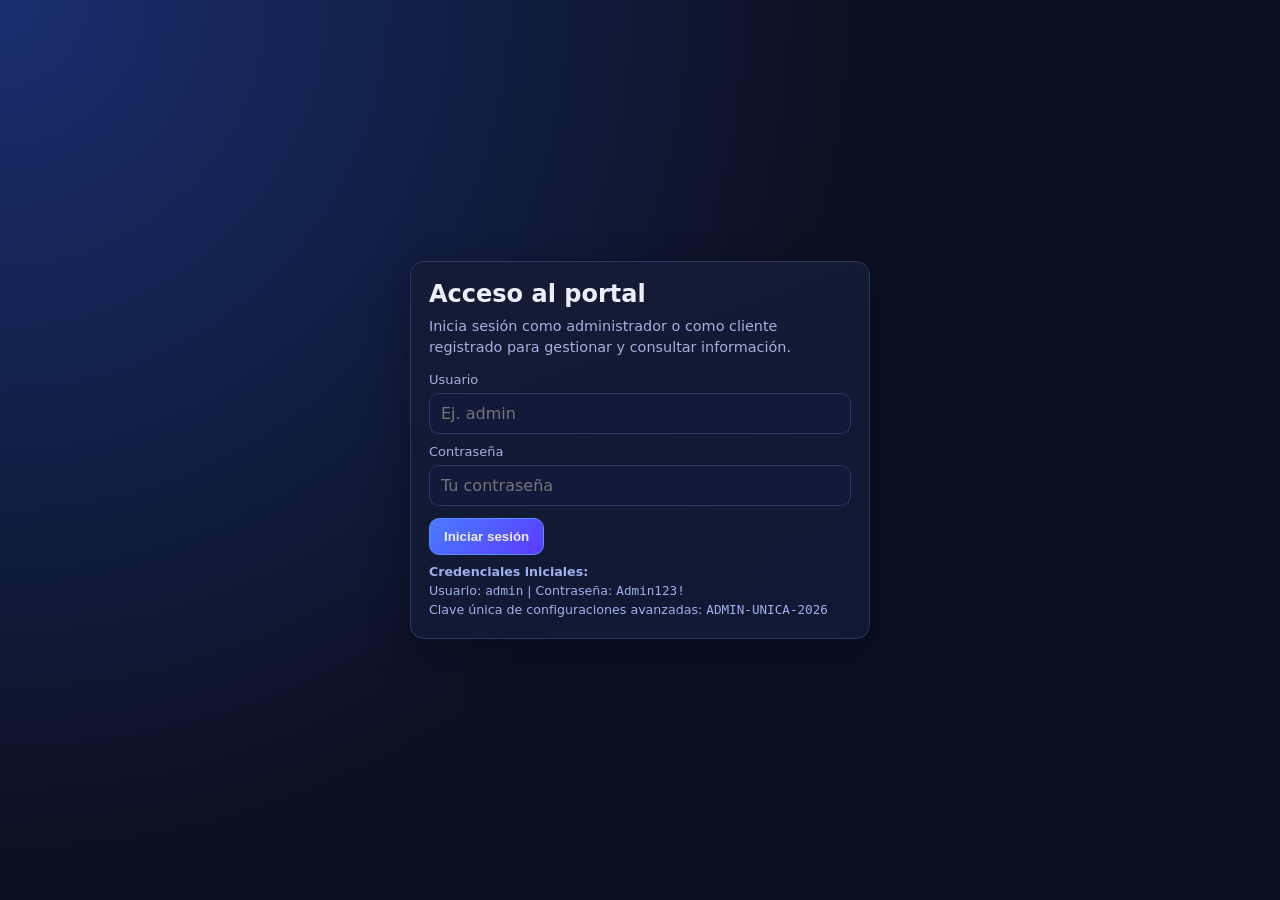
==== index.html @ 4fc8357e "feat: portal de clientes con roles y pagos Co-Authored-By: Oz <oz-agent@warp.dev>" ====
<!doctype html>
<html lang="es">
<head>
  <meta charset="utf-8">
  <meta name="viewport" content="width=device-width, initial-scale=1">
  <title>Portal de Clientes | GitHub Pages</title>
  <style>
    :root {
      --bg: #0b1020;
      --panel: #141b34;
      --panel-soft: #1b2448;
      --line: #2b3664;
      --text: #ebefff;
      --muted: #a3b1e0;
      --accent: #5a8bff;
      --ok: #16a34a;
      --warn: #f59e0b;
      --danger: #ef4444;
      --shadow: 0 16px 40px rgba(4, 8, 20, 0.45);
      --radius: 14px;
    }
    * {
      box-sizing: border-box;
    }
    body {
      margin: 0;
      min-height: 100vh;
      font-family: "Segoe UI", system-ui, -apple-system, sans-serif;
      background: radial-gradient(circle at 0% 0%, #1a2e6f 0%, var(--bg) 55%);
      color: var(--text);
    }
    .container {
      width: min(1120px, 96vw);
      margin: 0 auto;
      padding: 20px 0 36px;
    }
    .card {
      background: linear-gradient(160deg, var(--panel), #111833);
      border: 1px solid var(--line);
      border-radius: var(--radius);
      box-shadow: var(--shadow);
    }
    .hidden {
      display: none !important;
    }
    .header {
      display: flex;
      align-items: center;
      justify-content: space-between;
      gap: 14px;
      padding: 14px 16px;
      margin-bottom: 16px;
      position: sticky;
      top: 10px;
      z-index: 20;
      backdrop-filter: blur(5px);
    }
    .brand h1 {
      margin: 0;
      font-size: 1.1rem;
      letter-spacing: 0.2px;
    }
    .brand small {
      color: var(--muted);
      font-size: 0.8rem;
    }
    .header-actions {
      display: flex;
      align-items: center;
      gap: 10px;
    }
    .badge {
      border: 1px solid var(--line);
      border-radius: 999px;
      padding: 6px 11px;
      color: var(--muted);
      font-size: 0.8rem;
      background: rgba(255, 255, 255, 0.03);
    }
    .menu {
      position: relative;
    }
    .menu-list {
      position: absolute;
      top: calc(100% + 8px);
      right: 0;
      min-width: 220px;
      padding: 8px;
      border-radius: 12px;
      border: 1px solid var(--line);
      background: #0f1734;
      box-shadow: var(--shadow);
    }
    .menu-list button {
      width: 100%;
      text-align: left;
      margin: 4px 0;
    }
    .button {
      border: 1px solid var(--line);
      background: #1b2550;
      color: var(--text);
      border-radius: 10px;
      padding: 10px 14px;
      cursor: pointer;
      font-weight: 600;
      transition: 0.2s ease;
    }
    .button:hover {
      border-color: #4d6cca;
      transform: translateY(-1px);
    }
    .button.primary {
      background: linear-gradient(135deg, #4a7bff, #5b3bff);
      border-color: #5a8bff;
    }
    .button.danger {
      background: #4d1f26;
      border-color: #79323d;
      color: #ffdbe0;
    }
    .button:disabled {
      opacity: 0.6;
      cursor: not-allowed;
    }
    .section {
      margin-bottom: 16px;
      padding: 16px;
    }
    .section h2 {
      margin: 0 0 8px;
      font-size: 1rem;
    }
    .section p {
      margin: 0;
      color: var(--muted);
      font-size: 0.86rem;
    }
    .grid {
      display: grid;
      gap: 12px;
    }
    .grid.metrics {
      grid-template-columns: repeat(auto-fit, minmax(185px, 1fr));
      margin-bottom: 16px;
    }
    .metric {
      padding: 16px;
    }
    .metric h3 {
      margin: 0;
      font-size: 0.88rem;
      color: var(--muted);
      font-weight: 500;
    }
    .metric strong {
      display: block;
      margin-top: 6px;
      font-size: 1.55rem;
    }
    .layout {
      display: grid;
      grid-template-columns: 1.2fr 1fr;
      gap: 14px;
      align-items: start;
    }
    @media (max-width: 940px) {
      .layout {
        grid-template-columns: 1fr;
      }
    }
    .fields {
      display: grid;
      grid-template-columns: repeat(2, minmax(0, 1fr));
      gap: 10px;
      margin-top: 12px;
    }
    .field {
      display: flex;
      flex-direction: column;
      gap: 6px;
    }
    .field.full {
      grid-column: 1 / -1;
    }
    label {
      font-size: 0.81rem;
      color: var(--muted);
    }
    input,
    select,
    textarea {
      border: 1px solid var(--line);
      border-radius: 10px;
      background: #111a3a;
      color: var(--text);
      padding: 10px 11px;
      font: inherit;
      resize: vertical;
    }
    textarea {
      min-height: 84px;
    }
    .form-actions {
      margin-top: 12px;
      display: flex;
      gap: 8px;
      flex-wrap: wrap;
    }
    .message {
      margin-top: 10px;
      padding: 10px 12px;
      border-radius: 10px;
      border: 1px solid var(--line);
      font-size: 0.86rem;
    }
    .message.ok {
      border-color: #1c6939;
      background: #103622;
      color: #bbf7d0;
    }
    .message.error {
      border-color: #70313a;
      background: #3b141b;
      color: #fecdd3;
    }
    .table-wrap {
      overflow: auto;
      margin-top: 10px;
      border: 1px solid var(--line);
      border-radius: 12px;
    }
    table {
      width: 100%;
      border-collapse: collapse;
      min-width: 720px;
      font-size: 0.9rem;
    }
    th,
    td {
      border-bottom: 1px solid #2a345f;
      padding: 10px 11px;
      text-align: left;
      vertical-align: top;
    }
    th {
      color: #c7d4ff;
      background: #10183a;
      font-size: 0.81rem;
      text-transform: uppercase;
      letter-spacing: 0.5px;
    }
    tr:hover td {
      background: rgba(255, 255, 255, 0.02);
    }
    .status {
      display: inline-flex;
      align-items: center;
      border-radius: 999px;
      padding: 4px 8px;
      font-size: 0.75rem;
      border: 1px solid;
    }
    .status.paid {
      border-color: #27653e;
      color: #bbf7d0;
      background: rgba(22, 163, 74, 0.18);
    }
    .status.pending {
      border-color: #89500b;
      color: #fde68a;
      background: rgba(245, 158, 11, 0.18);
    }
    .alerts {
      list-style: none;
      padding: 0;
      margin: 10px 0 0;
      display: grid;
      gap: 8px;
    }
    .alerts li {
      border: 1px solid var(--line);
      border-radius: 10px;
      padding: 10px 11px;
      background: #111a38;
      font-size: 0.88rem;
    }
    .alerts li.overdue {
      border-color: #8b2f3d;
      background: #351522;
    }
    .login-wrap {
      min-height: 100vh;
      display: grid;
      place-items: center;
      padding: 14px;
    }
    .login-card {
      width: min(460px, 100%);
      padding: 18px;
    }
    .login-card h2 {
      margin: 0;
    }
    .login-card p {
      margin: 8px 0 14px;
      color: var(--muted);
      font-size: 0.9rem;
      line-height: 1.45;
    }
    .hint {
      color: #9eb0ef;
      font-size: 0.79rem;
      margin-top: 8px;
      line-height: 1.5;
    }
    .role-pill {
      display: inline-flex;
      border-radius: 999px;
      border: 1px solid var(--line);
      padding: 4px 8px;
      font-size: 0.73rem;
      color: #d7e0ff;
      background: #171f45;
      margin-left: 6px;
    }
    .modal {
      position: fixed;
      inset: 0;
      background: rgba(5, 7, 18, 0.6);
      display: grid;
      place-items: center;
      z-index: 50;
      padding: 14px;
    }
    .modal-card {
      width: min(420px, 100%);
      padding: 16px;
    }
    .modal-card h3 {
      margin: 0 0 7px;
    }
    .muted {
      color: var(--muted);
      font-size: 0.84rem;
    }
    .empty {
      color: var(--muted);
      border: 1px dashed var(--line);
      border-radius: 10px;
      padding: 10px;
      margin-top: 10px;
      font-size: 0.88rem;
    }
  </style>
</head>
<body>
  <div id="loginView" class="login-wrap">
    <div class="login-card card">
      <h2>Acceso al portal</h2>
      <p>Inicia sesión como administrador o como cliente registrado para gestionar y consultar información.</p>
      <form id="loginForm">
        <div class="fields">
          <div class="field full">
            <label for="username">Usuario</label>
            <input id="username" name="username" required autocomplete="username" placeholder="Ej. admin">
          </div>
          <div class="field full">
            <label for="password">Contraseña</label>
            <input id="password" name="password" type="password" required autocomplete="current-password" placeholder="Tu contraseña">
          </div>
        </div>
        <div class="form-actions">
          <button class="button primary" type="submit">Iniciar sesión</button>
        </div>
      </form>
      <div id="loginMessage" class="message hidden"></div>
      <div class="hint">
        <strong>Credenciales iniciales:</strong><br>
        Usuario: <code>admin</code> | Contraseña: <code>Admin123!</code><br>
        Clave única de configuraciones avanzadas: <code>ADMIN-UNICA-2026</code>
      </div>
    </div>
  </div>

  <div id="appView" class="container hidden">
    <header class="header card">
      <div class="brand">
        <h1>Portal de Gestión de Clientes</h1>
        <small>Control de clientes, pagos, recordatorios y subusuarios</small>
      </div>
      <div class="header-actions">
        <span id="sessionInfo" class="badge"></span>
        <div class="menu">
          <button id="menuToggle" class="button" type="button">Menú ▾</button>
          <div id="menuList" class="menu-list hidden">
            <button id="advancedSettingsBtn" class="button" type="button">Configuraciones avanzadas</button>
            <button id="logoutBtn" class="button danger" type="button">Cerrar sesión</button>
          </div>
        </div>
      </div>
    </header>

    <section class="grid metrics" aria-label="Métricas generales">
      <article class="metric card">
        <h3>Total clientes pagados</h3>
        <strong id="metricPaid">0</strong>
      </article>
      <article class="metric card">
        <h3>Clientes pendientes</h3>
        <strong id="metricPending">0</strong>
      </article>
      <article class="metric card">
        <h3>Recaudado</h3>
        <strong id="metricCollected">$0</strong>
      </article>
      <article class="metric card">
        <h3>Gastos generados</h3>
        <strong id="metricExpenses">$0</strong>
      </article>
    </section>

    <div class="layout">
      <section class="section card">
        <h2>Recordatorios de pago por falta de pago</h2>
        <p>Alertas automáticas para cuentas pendientes o próximas a vencer.</p>
        <ul id="remindersList" class="alerts"></ul>
        <div id="noReminders" class="empty hidden">No hay recordatorios pendientes por ahora.</div>
      </section>

      <section class="section card">
        <h2>Resumen de sesión</h2>
        <p id="roleDescription"></p>
        <div id="clientSummary" class="empty hidden"></div>
      </section>
    </div>

    <section id="adminPanel" class="section card hidden">
      <h2>Registro de clientes virtual y creación de usuarios cliente</h2>
      <p>Solo administrador: crea clientes y su usuario propietario para acceso al portal.</p>
      <form id="registerClientForm">
        <div class="fields">
          <div class="field">
            <label for="clientName">Nombre del cliente</label>
            <input id="clientName" required>
          </div>
          <div class="field">
            <label for="clientEmail">Correo del cliente</label>
            <input id="clientEmail" type="email" required>
          </div>
          <div class="field">
            <label for="clientPhone">Teléfono</label>
            <input id="clientPhone" required>
          </div>
          <div class="field">
            <label for="clientAddress">Propiedad / dirección virtual</label>
            <input id="clientAddress" required>
          </div>
          <div class="field">
            <label for="clientFee">Cuota mensual</label>
            <input id="clientFee" type="number" min="0" step="0.01" required>
          </div>
          <div class="field">
            <label for="clientInitialBalance">Saldo inicial pendiente</label>
            <input id="clientInitialBalance" type="number" min="0" step="0.01" value="0">
          </div>
          <div class="field">
            <label for="clientDueDate">Próximo vencimiento</label>
            <input id="clientDueDate" type="date" required>
          </div>
          <div class="field">
            <label for="ownerName">Nombre propietario</label>
            <input id="ownerName" required>
          </div>
          <div class="field">
            <label for="ownerUser">Usuario propietario</label>
            <input id="ownerUser" required>
          </div>
          <div class="field">
            <label for="ownerPass">Contraseña propietario</label>
            <input id="ownerPass" type="password" required>
          </div>
          <div class="field full">
            <label for="clientNotes">Notas</label>
            <textarea id="clientNotes" placeholder="Detalles adicionales del cliente"></textarea>
          </div>
        </div>
        <div class="form-actions">
          <button class="button primary" type="submit">Registrar cliente y usuario</button>
        </div>
      </form>
      <div id="registerClientMessage" class="message hidden"></div>
    </section>

    <section id="paymentPanel" class="section card hidden">
      <h2>Registro de pagos y gastos</h2>
      <p>Permite registrar cobros y gastos para actualizar estado de cuenta.</p>
      <form id="paymentForm">
        <div class="fields">
          <div class="field">
            <label for="paymentClient">Cliente</label>
            <select id="paymentClient" required></select>
          </div>
          <div class="field">
            <label for="paymentAmount">Monto recaudado</label>
            <input id="paymentAmount" type="number" min="0" step="0.01" required>
          </div>
          <div class="field">
            <label for="paymentExpense">Gasto generado</label>
            <input id="paymentExpense" type="number" min="0" step="0.01" value="0">
          </div>
          <div class="field">
            <label for="paymentDate">Fecha</label>
            <input id="paymentDate" type="date" required>
          </div>
          <div class="field full">
            <label for="paymentNotes">Detalle del movimiento</label>
            <textarea id="paymentNotes"></textarea>
          </div>
        </div>
        <div class="form-actions">
          <button class="button primary" type="submit">Guardar movimiento</button>
        </div>
      </form>
      <div id="paymentMessage" class="message hidden"></div>
    </section>

    <section id="subUsersPanel" class="section card hidden">
      <h2>Subusuarios / copropietarios de solo visualización</h2>
      <p>Los clientes propietarios pueden crear subusuarios para consultar detalles, sin permisos de configuración.</p>
      <form id="subUserForm">
        <div class="fields">
          <div class="field">
            <label for="subName">Nombre del subusuario</label>
            <input id="subName" required>
          </div>
          <div class="field">
            <label for="subUser">Usuario</label>
            <input id="subUser" required>
          </div>
          <div class="field">
            <label for="subPass">Contraseña</label>
            <input id="subPass" type="password" required>
          </div>
        </div>
        <div class="form-actions">
          <button class="button primary" type="submit">Crear subusuario</button>
        </div>
      </form>
      <div id="subUserMessage" class="message hidden"></div>
      <div class="table-wrap">
        <table>
          <thead>
            <tr>
              <th>Nombre</th>
              <th>Usuario</th>
              <th>Rol</th>
              <th>Creado</th>
            </tr>
          </thead>
          <tbody id="subUsersTableBody"></tbody>
        </table>
      </div>
    </section>

    <section class="section card">
      <h2>Listado de clientes registrados</h2>
      <p>Vista principal de clientes, estado de pago, recaudado y vencimientos.</p>
      <div class="table-wrap">
        <table>
          <thead>
            <tr>
              <th>Cliente</th>
              <th>Contacto</th>
              <th>Cuota</th>
              <th>Saldo pendiente</th>
              <th>Estado</th>
              <th>Próximo pago</th>
              <th>Último pago</th>
            </tr>
          </thead>
          <tbody id="clientsTableBody"></tbody>
        </table>
      </div>
      <div id="emptyClients" class="empty hidden">No hay clientes registrados aún.</div>
    </section>
  </div>

  <div id="advancedKeyModal" class="modal hidden">
    <div class="modal-card card">
      <h3>Clave de acceso única de administrador</h3>
      <p class="muted">Ingresa la clave para abrir configuraciones avanzadas.</p>
      <form id="advancedKeyForm">
        <div class="field">
          <label for="advancedKeyInput">Clave de acceso</label>
          <input id="advancedKeyInput" type="password" required>
        </div>
        <div class="form-actions">
          <button class="button primary" type="submit">Validar clave</button>
          <button class="button" id="closeAdvancedKeyModal" type="button">Cancelar</button>
        </div>
      </form>
      <div id="advancedKeyMessage" class="message hidden"></div>
    </div>
  </div>

  <div id="advancedSettingsModal" class="modal hidden">
    <div class="modal-card card">
      <h3>Configuraciones avanzadas</h3>
      <p class="muted">Ajustes globales del portal disponibles solo para administrador.</p>
      <form id="advancedSettingsForm">
        <div class="fields">
          <div class="field">
            <label for="settingsCurrency">Moneda</label>
            <select id="settingsCurrency">
              <option value="USD">USD</option>
              <option value="EUR">EUR</option>
              <option value="MXN">MXN</option>
              <option value="COP">COP</option>
            </select>
          </div>
          <div class="field">
            <label for="settingsReminderDays">Días para alertar antes de vencimiento</label>
            <input id="settingsReminderDays" type="number" min="0" max="30">
          </div>
          <div class="field full">
            <label for="settingsAdvancedKey">Nueva clave única de administrador (opcional)</label>
            <input id="settingsAdvancedKey" type="password" placeholder="Si la dejas vacía se conserva la actual">
          </div>
        </div>
        <div class="form-actions">
          <button class="button primary" type="submit">Guardar configuración</button>
          <button class="button" id="closeAdvancedSettingsModal" type="button">Cerrar</button>
        </div>
      </form>
      <div id="advancedSettingsMessage" class="message hidden"></div>
    </div>
  </div>

  <script>
    (function () {
      const STORAGE_KEY = "portal_clientes_data_v1";
      const SESSION_KEY = "portal_clientes_session_v1";
      const DEFAULT_ADVANCED_KEY = "ADMIN-UNICA-2026";

      let state = loadState();

      const loginView = document.getElementById("loginView");
      const appView = document.getElementById("appView");
      const loginForm = document.getElementById("loginForm");
      const loginMessage = document.getElementById("loginMessage");
      const sessionInfo = document.getElementById("sessionInfo");
      const roleDescription = document.getElementById("roleDescription");
      const clientSummary = document.getElementById("clientSummary");
      const logoutBtn = document.getElementById("logoutBtn");
      const menuToggle = document.getElementById("menuToggle");
      const menuList = document.getElementById("menuList");
      const advancedSettingsBtn = document.getElementById("advancedSettingsBtn");

      const metricPaid = document.getElementById("metricPaid");
      const metricPending = document.getElementById("metricPending");
      const metricCollected = document.getElementById("metricCollected");
      const metricExpenses = document.getElementById("metricExpenses");

      const remindersList = document.getElementById("remindersList");
      const noReminders = document.getElementById("noReminders");

      const adminPanel = document.getElementById("adminPanel");
      const paymentPanel = document.getElementById("paymentPanel");
      const subUsersPanel = document.getElementById("subUsersPanel");

      const registerClientForm = document.getElementById("registerClientForm");
      const registerClientMessage = document.getElementById("registerClientMessage");

      const paymentForm = document.getElementById("paymentForm");
      const paymentMessage = document.getElementById("paymentMessage");
      const paymentClientSelect = document.getElementById("paymentClient");

      const subUserForm = document.getElementById("subUserForm");
      const subUserMessage = document.getElementById("subUserMessage");
      const subUsersTableBody = document.getElementById("subUsersTableBody");

      const clientsTableBody = document.getElementById("clientsTableBody");
      const emptyClients = document.getElementById("emptyClients");

      const advancedKeyModal = document.getElementById("advancedKeyModal");
      const advancedKeyForm = document.getElementById("advancedKeyForm");
      const closeAdvancedKeyModalBtn = document.getElementById("closeAdvancedKeyModal");
      const advancedKeyMessage = document.getElementById("advancedKeyMessage");

      const advancedSettingsModal = document.getElementById("advancedSettingsModal");
      const advancedSettingsForm = document.getElementById("advancedSettingsForm");
      const closeAdvancedSettingsModalBtn = document.getElementById("closeAdvancedSettingsModal");
      const advancedSettingsMessage = document.getElementById("advancedSettingsMessage");
      const settingsCurrency = document.getElementById("settingsCurrency");
      const settingsReminderDays = document.getElementById("settingsReminderDays");
      const settingsAdvancedKey = document.getElementById("settingsAdvancedKey");

      loginForm.addEventListener("submit", onLogin);
      logoutBtn.addEventListener("click", logout);
      menuToggle.addEventListener("click", toggleMenu);
      document.addEventListener("click", closeMenuOnOutsideClick);

      registerClientForm.addEventListener("submit", onRegisterClient);
      paymentForm.addEventListener("submit", onRegisterPayment);
      subUserForm.addEventListener("submit", onCreateSubUser);

      advancedSettingsBtn.addEventListener("click", requestAdvancedAccess);
      advancedKeyForm.addEventListener("submit", validateAdvancedKey);
      closeAdvancedKeyModalBtn.addEventListener("click", closeAdvancedKeyModal);
      closeAdvancedSettingsModalBtn.addEventListener("click", closeAdvancedSettingsModal);
      advancedSettingsForm.addEventListener("submit", onSaveAdvancedSettings);

      document.getElementById("paymentDate").value = todayISO();
      document.getElementById("clientDueDate").value = addDays(todayISO(), 30);

      restoreSession();
      render();

      function loadState() {
        try {
          const raw = localStorage.getItem(STORAGE_KEY);
          if (raw) {
            const parsed = JSON.parse(raw);
            if (parsed && parsed.users && parsed.clients && parsed.payments && parsed.settings) {
              return parsed;
            }
          }
        } catch (_) {}
        const defaults = {
          settings: {
            currency: "USD",
            reminderDaysBefore: 3,
            adminAdvancedKey: DEFAULT_ADVANCED_KEY
          },
          users: [
            {
              id: "user_admin",
              name: "Administrador principal",
              username: "admin",
              password: "Admin123!",
              role: "admin",
              createdAt: new Date().toISOString()
            }
          ],
          clients: [],
          payments: []
        };
        localStorage.setItem(STORAGE_KEY, JSON.stringify(defaults));
        return defaults;
      }

      function saveState() {
        localStorage.setItem(STORAGE_KEY, JSON.stringify(state));
      }

      function restoreSession() {
        const sessionRaw = localStorage.getItem(SESSION_KEY);
        if (!sessionRaw) {
          return;
        }
        const found = state.users.find((u) => u.id === sessionRaw);
        if (!found) {
          localStorage.removeItem(SESSION_KEY);
        }
      }

      function getCurrentUser() {
        const sessionRaw = localStorage.getItem(SESSION_KEY);
        if (!sessionRaw) {
          return null;
        }
        return state.users.find((u) => u.id === sessionRaw) || null;
      }

      function onLogin(event) {
        event.preventDefault();
        const form = new FormData(loginForm);
        const username = String(form.get("username") || "").trim();
        const password = String(form.get("password") || "");

        const user = state.users.find((u) => u.username === username && u.password === password);
        if (!user) {
          showMessage(loginMessage, "Usuario o contraseña inválidos.", true);
          return;
        }
        localStorage.setItem(SESSION_KEY, user.id);
        loginForm.reset();
        hideMessage(loginMessage);
        render();
      }

      function logout() {
        localStorage.removeItem(SESSION_KEY);
        render();
      }

      function render() {
        state = loadState();
        const user = getCurrentUser();
        if (!user) {
          loginView.classList.remove("hidden");
          appView.classList.add("hidden");
          return;
        }

        loginView.classList.add("hidden");
        appView.classList.remove("hidden");

        sessionInfo.textContent = `${user.name} (${labelRole(user.role)})`;
        roleDescription.textContent = descriptionForRole(user.role);

        renderRolePanels(user);
        renderPaymentClientOptions(user);
        renderClientsTable(user);
        renderSubUsers(user);
        renderClientSummary(user);
        renderMetrics(user);
        renderReminders(user);
      }

      function renderRolePanels(user) {
        adminPanel.classList.toggle("hidden", user.role !== "admin");
        paymentPanel.classList.toggle("hidden", user.role === "client_viewer");
        subUsersPanel.classList.toggle("hidden", user.role !== "client_owner");
      }

      function renderPaymentClientOptions(user) {
        const allowedClients = getAccessibleClients(user);
        paymentClientSelect.innerHTML = "";

        allowedClients.forEach((client) => {
          const option = document.createElement("option");
          option.value = client.id;
          option.textContent = `${client.name} (${money(client.balance || 0)})`;
          paymentClientSelect.appendChild(option);
        });

        if (user.role === "client_owner") {
          paymentClientSelect.disabled = true;
          const own = state.clients.find((c) => c.id === user.clientId);
          if (own) {
            paymentClientSelect.value = own.id;
          }
        } else {
          paymentClientSelect.disabled = false;
        }
      }

      function renderClientsTable(user) {
        const clients = getAccessibleClients(user);
        clientsTableBody.innerHTML = "";
        emptyClients.classList.toggle("hidden", clients.length !== 0);

        clients.forEach((client) => {
          const tr = document.createElement("tr");
          tr.innerHTML = `
            <td>${escapeHTML(client.name)}</td>
            <td>
              <div>${escapeHTML(client.email)}</div>
              <small>${escapeHTML(client.phone)}</small>
            </td>
            <td>${money(client.monthlyFee)}</td>
            <td>${money(client.balance || 0)}</td>
            <td>${badgeStatus(client.balance > 0 ? "Pendiente" : "Pagado")}</td>
            <td>${client.nextDueDate || "-"}</td>
            <td>${client.lastPaymentDate || "-"}</td>
          `;
          clientsTableBody.appendChild(tr);
        });
      }

      function renderSubUsers(user) {
        subUsersTableBody.innerHTML = "";
        if (user.role !== "client_owner") {
          return;
        }
        const users = state.users.filter((u) => u.clientId === user.clientId && u.role === "client_viewer");
        if (users.length === 0) {
          const tr = document.createElement("tr");
          tr.innerHTML = `<td colspan="4" class="muted">No hay subusuarios creados.</td>`;
          subUsersTableBody.appendChild(tr);
          return;
        }
        users.forEach((sub) => {
          const tr = document.createElement("tr");
          tr.innerHTML = `
            <td>${escapeHTML(sub.name)}</td>
            <td>${escapeHTML(sub.username)}</td>
            <td><span class="role-pill">Solo visualización</span></td>
            <td>${formatDateTime(sub.createdAt)}</td>
          `;
          subUsersTableBody.appendChild(tr);
        });
      }

      function renderClientSummary(user) {
        if (user.role === "admin") {
          clientSummary.classList.add("hidden");
          return;
        }
        const client = state.clients.find((c) => c.id === user.clientId);
        if (!client) {
          clientSummary.classList.remove("hidden");
          clientSummary.textContent = "No se encontró el cliente vinculado a esta cuenta.";
          return;
        }
        clientSummary.classList.remove("hidden");
        clientSummary.innerHTML = `
          Cliente vinculado: <strong>${escapeHTML(client.name)}</strong><br>
          Estado: ${client.balance > 0 ? "Pendiente" : "Pagado"} | Saldo: ${money(client.balance || 0)}<br>
          Próximo vencimiento: ${client.nextDueDate || "-"}
        `;
      }

      function renderMetrics(user) {
        const clients = getAccessibleClients(user);
        const ids = new Set(clients.map((c) => c.id));
        const paidCount = clients.filter((c) => Number(c.balance || 0) <= 0).length;
        const pendingCount = clients.filter((c) => Number(c.balance || 0) > 0).length;
        const collected = state.payments
          .filter((p) => ids.has(p.clientId))
          .reduce((acc, p) => acc + Number(p.amount || 0), 0);
        const expenses = state.payments
          .filter((p) => ids.has(p.clientId))
          .reduce((acc, p) => acc + Number(p.expense || 0), 0);

        metricPaid.textContent = String(paidCount);
        metricPending.textContent = String(pendingCount);
        metricCollected.textContent = money(collected);
        metricExpenses.textContent = money(expenses);
      }

      function renderReminders(user) {
        const clients = getAccessibleClients(user);
        const reminderDays = Number(state.settings.reminderDaysBefore || 0);
        const today = new Date(`${todayISO()}T00:00:00`);

        remindersList.innerHTML = "";
        const reminders = [];
        clients.forEach((client) => {
          const balance = Number(client.balance || 0);
          if (balance <= 0) {
            return;
          }
          if (!client.nextDueDate) {
            reminders.push({
              text: `${client.name}: tiene saldo pendiente (${money(balance)}), sin fecha de vencimiento definida.`,
              overdue: true
            });
            return;
          }
          const due = new Date(`${client.nextDueDate}T00:00:00`);
          const diff = Math.floor((due - today) / 86400000);
          if (diff < 0) {
            reminders.push({
              text: `${client.name}: pago vencido hace ${Math.abs(diff)} día(s). Saldo pendiente: ${money(balance)}.`,
              overdue: true
            });
          } else if (diff <= reminderDays) {
            reminders.push({
              text: `${client.name}: pago pendiente por ${money(balance)}. Vence en ${diff} día(s).`,
              overdue: false
            });
          }
        });

        if (reminders.length === 0) {
          noReminders.classList.remove("hidden");
          return;
        }
        noReminders.classList.add("hidden");
        reminders.forEach((item) => {
          const li = document.createElement("li");
          li.textContent = item.text;
          if (item.overdue) {
            li.classList.add("overdue");
          }
          remindersList.appendChild(li);
        });
      }

      function getAccessibleClients(user) {
        if (user.role === "admin") {
          return [...state.clients];
        }
        return state.clients.filter((c) => c.id === user.clientId);
      }

      function onRegisterClient(event) {
        event.preventDefault();
        const user = getCurrentUser();
        if (!user || user.role !== "admin") {
          return;
        }

        const name = document.getElementById("clientName").value.trim();
        const email = document.getElementById("clientEmail").value.trim();
        const phone = document.getElementById("clientPhone").value.trim();
        const address = document.getElementById("clientAddress").value.trim();
        const fee = Number(document.getElementById("clientFee").value || 0);
        const initialBalance = Number(document.getElementById("clientInitialBalance").value || 0);
        const dueDate = document.getElementById("clientDueDate").value;
        const notes = document.getElementById("clientNotes").value.trim();
        const ownerName = document.getElementById("ownerName").value.trim();
        const ownerUser = document.getElementById("ownerUser").value.trim();
        const ownerPass = document.getElementById("ownerPass").value;

        if (state.users.some((u) => u.username.toLowerCase() === ownerUser.toLowerCase())) {
          showMessage(registerClientMessage, "El usuario propietario ya existe. Usa otro nombre.", true);
          return;
        }

        const clientId = uid("client");
        state.clients.push({
          id: clientId,
          name,
          email,
          phone,
          address,
          monthlyFee: fee,
          balance: initialBalance,
          nextDueDate: dueDate,
          lastPaymentDate: null,
          notes,
          createdAt: new Date().toISOString()
        });
        state.users.push({
          id: uid("user"),
          name: ownerName,
          username: ownerUser,
          password: ownerPass,
          role: "client_owner",
          clientId,
          createdAt: new Date().toISOString()
        });

        saveState();
        registerClientForm.reset();
        document.getElementById("clientDueDate").value = addDays(todayISO(), 30);
        showMessage(registerClientMessage, "Cliente y usuario propietario creados correctamente.", false);
        render();
      }

      function onRegisterPayment(event) {
        event.preventDefault();
        const user = getCurrentUser();
        if (!user || user.role === "client_viewer") {
          return;
        }
        const clientId = paymentClientSelect.value;
        const amount = Number(document.getElementById("paymentAmount").value || 0);
        const expense = Number(document.getElementById("paymentExpense").value || 0);
        const paymentDate = document.getElementById("paymentDate").value;
        const notes = document.getElementById("paymentNotes").value.trim();

        const client = state.clients.find((c) => c.id === clientId);
        if (!client) {
          showMessage(paymentMessage, "No se encontró el cliente seleccionado.", true);
          return;
        }
        if (user.role !== "admin" && user.clientId !== clientId) {
          showMessage(paymentMessage, "No tienes permisos para registrar pagos de este cliente.", true);
          return;
        }

        client.balance = Math.max(0, Number(client.balance || 0) - amount + expense);
        client.lastPaymentDate = paymentDate;
        client.nextDueDate = addDays(paymentDate, 30);

        state.payments.push({
          id: uid("payment"),
          clientId,
          amount,
          expense,
          date: paymentDate,
          notes,
          createdBy: user.id,
          createdAt: new Date().toISOString()
        });

        saveState();
        paymentForm.reset();
        document.getElementById("paymentDate").value = todayISO();
        document.getElementById("paymentExpense").value = "0";
        showMessage(paymentMessage, "Pago/gasto registrado y tablero actualizado.", false);
        render();
      }

      function onCreateSubUser(event) {
        event.preventDefault();
        const user = getCurrentUser();
        if (!user || user.role !== "client_owner") {
          return;
        }
        const name = document.getElementById("subName").value.trim();
        const username = document.getElementById("subUser").value.trim();
        const password = document.getElementById("subPass").value;

        if (state.users.some((u) => u.username.toLowerCase() === username.toLowerCase())) {
          showMessage(subUserMessage, "El nombre de usuario ya existe, elige otro.", true);
          return;
        }

        state.users.push({
          id: uid("user"),
          name,
          username,
          password,
          role: "client_viewer",
          clientId: user.clientId,
          createdAt: new Date().toISOString()
        });
        saveState();
        subUserForm.reset();
        showMessage(subUserMessage, "Subusuario creado con permisos de solo visualización.", false);
        render();
      }

      function requestAdvancedAccess() {
        const user = getCurrentUser();
        if (!user || user.role !== "admin") {
          return;
        }
        hideMessage(advancedKeyMessage);
        document.getElementById("advancedKeyInput").value = "";
        advancedKeyModal.classList.remove("hidden");
        menuList.classList.add("hidden");
      }

      function closeAdvancedKeyModal() {
        advancedKeyModal.classList.add("hidden");
      }

      function validateAdvancedKey(event) {
        event.preventDefault();
        const user = getCurrentUser();
        if (!user || user.role !== "admin") {
          return;
        }
        const input = document.getElementById("advancedKeyInput").value;
        if (input !== state.settings.adminAdvancedKey) {
          showMessage(advancedKeyMessage, "Clave incorrecta. Acceso denegado.", true);
          return;
        }
        advancedKeyModal.classList.add("hidden");
        openAdvancedSettingsModal();
      }

      function openAdvancedSettingsModal() {
        settingsCurrency.value = state.settings.currency;
        settingsReminderDays.value = state.settings.reminderDaysBefore;
        settingsAdvancedKey.value = "";
        hideMessage(advancedSettingsMessage);
        advancedSettingsModal.classList.remove("hidden");
      }

      function closeAdvancedSettingsModal() {
        advancedSettingsModal.classList.add("hidden");
      }

      function onSaveAdvancedSettings(event) {
        event.preventDefault();
        const user = getCurrentUser();
        if (!user || user.role !== "admin") {
          return;
        }

        state.settings.currency = settingsCurrency.value;
        state.settings.reminderDaysBefore = Math.max(0, Number(settingsReminderDays.value || 0));
        const newKey = settingsAdvancedKey.value.trim();
        if (newKey) {
          state.settings.adminAdvancedKey = newKey;
        }
        saveState();
        showMessage(advancedSettingsMessage, "Configuración avanzada guardada.", false);
        render();
      }

      function toggleMenu() {
        menuList.classList.toggle("hidden");
      }

      function closeMenuOnOutsideClick(event) {
        if (!event.target.closest(".menu")) {
          menuList.classList.add("hidden");
        }
      }

      function showMessage(target, text, isError) {
        target.textContent = text;
        target.classList.remove("hidden", "ok", "error");
        target.classList.add(isError ? "error" : "ok");
      }

      function hideMessage(target) {
        target.classList.add("hidden");
        target.textContent = "";
        target.classList.remove("ok", "error");
      }

      function uid(prefix) {
        return `${prefix}_${Date.now()}_${Math.floor(Math.random() * 100000)}`;
      }

      function todayISO() {
        return new Date().toISOString().slice(0, 10);
      }

      function addDays(dateISO, days) {
        const date = new Date(`${dateISO}T00:00:00`);
        date.setDate(date.getDate() + Number(days || 0));
        return date.toISOString().slice(0, 10);
      }

      function labelRole(role) {
        if (role === "admin") {
          return "Administrador";
        }
        if (role === "client_owner") {
          return "Cliente propietario";
        }
        return "Subusuario";
      }

      function descriptionForRole(role) {
        if (role === "admin") {
          return "Como administrador puedes crear clientes, crear usuarios de clientes, registrar pagos/gastos y usar configuraciones avanzadas con clave única.";
        }
        if (role === "client_owner") {
          return "Como cliente propietario puedes registrar pagos de tu cuenta y crear subusuarios/copropietarios de solo visualización.";
        }
        return "Como subusuario puedes revisar detalles y estado de pagos, pero no puedes cambiar configuraciones.";
      }

      function money(value) {
        return new Intl.NumberFormat("es-ES", {
          style: "currency",
          currency: state.settings.currency || "USD"
        }).format(Number(value || 0));
      }

      function formatDateTime(value) {
        if (!value) {
          return "-";
        }
        try {
          return new Date(value).toLocaleString("es-ES");
        } catch (_) {
          return value;
        }
      }

      function badgeStatus(label) {
        if (label === "Pagado") {
          return `<span class="status paid">Pagado</span>`;
        }
        return `<span class="status pending">Pendiente</span>`;
      }

      function escapeHTML(value) {
        return String(value || "")
          .replace(/&/g, "&amp;")
          .replace(/</g, "&lt;")
          .replace(/>/g, "&gt;")
          .replace(/"/g, "&quot;")
          .replace(/'/g, "&#039;");
      }
    })();
  </script>
</body>
</html>
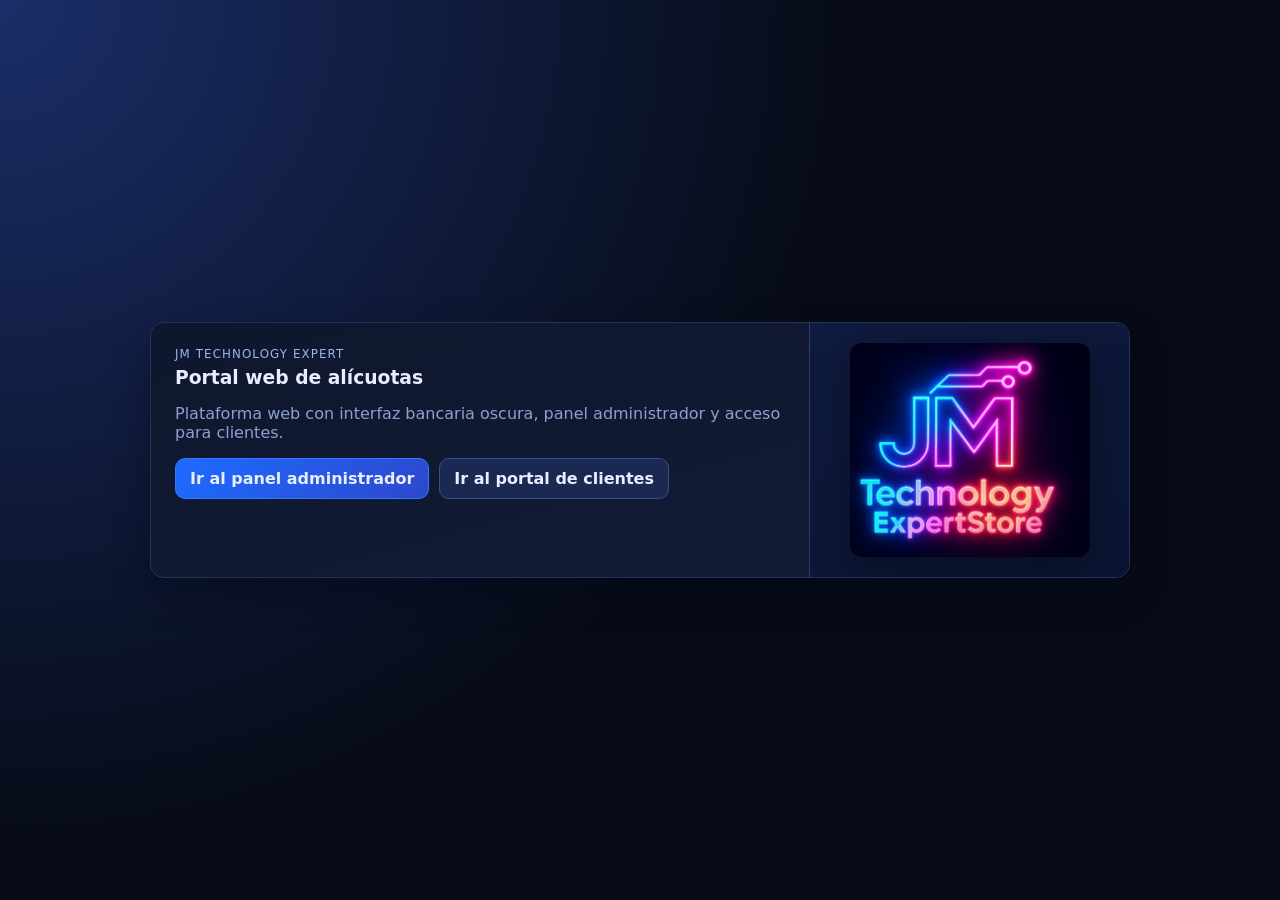
==== commit 7222d12a: "Fix Supabase settings fallback and update landing branding Co-Authored-By: Oz <oz-agent@warp.dev>" ====
--- a/index.html
+++ b/index.html
@@ -3,1270 +3,27 @@
 <head>
   <meta charset="utf-8">
   <meta name="viewport" content="width=device-width, initial-scale=1">
-  <title>Portal de Clientes | GitHub Pages</title>
-  <style>
-    :root {
-      --bg: #0b1020;
-      --panel: #141b34;
-      --panel-soft: #1b2448;
-      --line: #2b3664;
-      --text: #ebefff;
-      --muted: #a3b1e0;
-      --accent: #5a8bff;
-      --ok: #16a34a;
-      --warn: #f59e0b;
-      --danger: #ef4444;
-      --shadow: 0 16px 40px rgba(4, 8, 20, 0.45);
-      --radius: 14px;
-    }
-    * {
-      box-sizing: border-box;
-    }
-    body {
-      margin: 0;
-      min-height: 100vh;
-      font-family: "Segoe UI", system-ui, -apple-system, sans-serif;
-      background: radial-gradient(circle at 0% 0%, #1a2e6f 0%, var(--bg) 55%);
-      color: var(--text);
-    }
-    .container {
-      width: min(1120px, 96vw);
-      margin: 0 auto;
-      padding: 20px 0 36px;
-    }
-    .card {
-      background: linear-gradient(160deg, var(--panel), #111833);
-      border: 1px solid var(--line);
-      border-radius: var(--radius);
-      box-shadow: var(--shadow);
-    }
-    .hidden {
-      display: none !important;
-    }
-    .header {
-      display: flex;
-      align-items: center;
-      justify-content: space-between;
-      gap: 14px;
-      padding: 14px 16px;
-      margin-bottom: 16px;
-      position: sticky;
-      top: 10px;
-      z-index: 20;
-      backdrop-filter: blur(5px);
-    }
-    .brand h1 {
-      margin: 0;
-      font-size: 1.1rem;
-      letter-spacing: 0.2px;
-    }
-    .brand small {
-      color: var(--muted);
-      font-size: 0.8rem;
-    }
-    .header-actions {
-      display: flex;
-      align-items: center;
-      gap: 10px;
-    }
-    .badge {
-      border: 1px solid var(--line);
-      border-radius: 999px;
-      padding: 6px 11px;
-      color: var(--muted);
-      font-size: 0.8rem;
-      background: rgba(255, 255, 255, 0.03);
-    }
-    .menu {
-      position: relative;
-    }
-    .menu-list {
-      position: absolute;
-      top: calc(100% + 8px);
-      right: 0;
-      min-width: 220px;
-      padding: 8px;
-      border-radius: 12px;
-      border: 1px solid var(--line);
-      background: #0f1734;
-      box-shadow: var(--shadow);
-    }
-    .menu-list button {
-      width: 100%;
-      text-align: left;
-      margin: 4px 0;
-    }
-    .button {
-      border: 1px solid var(--line);
-      background: #1b2550;
-      color: var(--text);
-      border-radius: 10px;
-      padding: 10px 14px;
-      cursor: pointer;
-      font-weight: 600;
-      transition: 0.2s ease;
-    }
-    .button:hover {
-      border-color: #4d6cca;
-      transform: translateY(-1px);
-    }
-    .button.primary {
-      background: linear-gradient(135deg, #4a7bff, #5b3bff);
-      border-color: #5a8bff;
-    }
-    .button.danger {
-      background: #4d1f26;
-      border-color: #79323d;
-      color: #ffdbe0;
-    }
-    .button:disabled {
-      opacity: 0.6;
-      cursor: not-allowed;
-    }
-    .section {
-      margin-bottom: 16px;
-      padding: 16px;
-    }
-    .section h2 {
-      margin: 0 0 8px;
-      font-size: 1rem;
-    }
-    .section p {
-      margin: 0;
-      color: var(--muted);
-      font-size: 0.86rem;
-    }
-    .grid {
-      display: grid;
-      gap: 12px;
-    }
-    .grid.metrics {
-      grid-template-columns: repeat(auto-fit, minmax(185px, 1fr));
-      margin-bottom: 16px;
-    }
-    .metric {
-      padding: 16px;
-    }
-    .metric h3 {
-      margin: 0;
-      font-size: 0.88rem;
-      color: var(--muted);
-      font-weight: 500;
-    }
-    .metric strong {
-      display: block;
-      margin-top: 6px;
-      font-size: 1.55rem;
-    }
-    .layout {
-      display: grid;
-      grid-template-columns: 1.2fr 1fr;
-      gap: 14px;
-      align-items: start;
-    }
-    @media (max-width: 940px) {
-      .layout {
-        grid-template-columns: 1fr;
-      }
-    }
-    .fields {
-      display: grid;
-      grid-template-columns: repeat(2, minmax(0, 1fr));
-      gap: 10px;
-      margin-top: 12px;
-    }
-    .field {
-      display: flex;
-      flex-direction: column;
-      gap: 6px;
-    }
-    .field.full {
-      grid-column: 1 / -1;
-    }
-    label {
-      font-size: 0.81rem;
-      color: var(--muted);
-    }
-    input,
-    select,
-    textarea {
-      border: 1px solid var(--line);
-      border-radius: 10px;
-      background: #111a3a;
-      color: var(--text);
-      padding: 10px 11px;
-      font: inherit;
-      resize: vertical;
-    }
-    textarea {
-      min-height: 84px;
-    }
-    .form-actions {
-      margin-top: 12px;
-      display: flex;
-      gap: 8px;
-      flex-wrap: wrap;
-    }
-    .message {
-      margin-top: 10px;
-      padding: 10px 12px;
-      border-radius: 10px;
-      border: 1px solid var(--line);
-      font-size: 0.86rem;
-    }
-    .message.ok {
-      border-color: #1c6939;
-      background: #103622;
-      color: #bbf7d0;
-    }
-    .message.error {
-      border-color: #70313a;
-      background: #3b141b;
-      color: #fecdd3;
-    }
-    .table-wrap {
-      overflow: auto;
-      margin-top: 10px;
-      border: 1px solid var(--line);
-      border-radius: 12px;
-    }
-    table {
-      width: 100%;
-      border-collapse: collapse;
-      min-width: 720px;
-      font-size: 0.9rem;
-    }
-    th,
-    td {
-      border-bottom: 1px solid #2a345f;
-      padding: 10px 11px;
-      text-align: left;
-      vertical-align: top;
-    }
-    th {
-      color: #c7d4ff;
-      background: #10183a;
-      font-size: 0.81rem;
-      text-transform: uppercase;
-      letter-spacing: 0.5px;
-    }
-    tr:hover td {
-      background: rgba(255, 255, 255, 0.02);
-    }
-    .status {
-      display: inline-flex;
-      align-items: center;
-      border-radius: 999px;
-      padding: 4px 8px;
-      font-size: 0.75rem;
-      border: 1px solid;
-    }
-    .status.paid {
-      border-color: #27653e;
-      color: #bbf7d0;
-      background: rgba(22, 163, 74, 0.18);
-    }
-    .status.pending {
-      border-color: #89500b;
-      color: #fde68a;
-      background: rgba(245, 158, 11, 0.18);
-    }
-    .alerts {
-      list-style: none;
-      padding: 0;
-      margin: 10px 0 0;
-      display: grid;
-      gap: 8px;
-    }
-    .alerts li {
-      border: 1px solid var(--line);
-      border-radius: 10px;
-      padding: 10px 11px;
-      background: #111a38;
-      font-size: 0.88rem;
-    }
-    .alerts li.overdue {
-      border-color: #8b2f3d;
-      background: #351522;
-    }
-    .login-wrap {
-      min-height: 100vh;
-      display: grid;
-      place-items: center;
-      padding: 14px;
-    }
-    .login-card {
-      width: min(460px, 100%);
-      padding: 18px;
-    }
-    .login-card h2 {
-      margin: 0;
-    }
-    .login-card p {
-      margin: 8px 0 14px;
-      color: var(--muted);
-      font-size: 0.9rem;
-      line-height: 1.45;
-    }
-    .hint {
-      color: #9eb0ef;
-      font-size: 0.79rem;
-      margin-top: 8px;
-      line-height: 1.5;
-    }
-    .role-pill {
-      display: inline-flex;
-      border-radius: 999px;
-      border: 1px solid var(--line);
-      padding: 4px 8px;
-      font-size: 0.73rem;
-      color: #d7e0ff;
-      background: #171f45;
-      margin-left: 6px;
-    }
-    .modal {
-      position: fixed;
-      inset: 0;
-      background: rgba(5, 7, 18, 0.6);
-      display: grid;
-      place-items: center;
-      z-index: 50;
-      padding: 14px;
-    }
-    .modal-card {
-      width: min(420px, 100%);
-      padding: 16px;
-    }
-    .modal-card h3 {
-      margin: 0 0 7px;
-    }
-    .muted {
-      color: var(--muted);
-      font-size: 0.84rem;
-    }
-    .empty {
-      color: var(--muted);
-      border: 1px dashed var(--line);
-      border-radius: 10px;
-      padding: 10px;
-      margin-top: 10px;
-      font-size: 0.88rem;
-    }
-  </style>
+  <title>JMTECHNOLOGYEXPERT | Portal Web</title>
+  <link rel="stylesheet" href="assets/css/app.css">
 </head>
 <body>
-  <div id="loginView" class="login-wrap">
-    <div class="login-card card">
-      <h2>Acceso al portal</h2>
-      <p>Inicia sesión como administrador o como cliente registrado para gestionar y consultar información.</p>
-      <form id="loginForm">
-        <div class="fields">
-          <div class="field full">
-            <label for="username">Usuario</label>
-            <input id="username" name="username" required autocomplete="username" placeholder="Ej. admin">
-          </div>
-          <div class="field full">
-            <label for="password">Contraseña</label>
-            <input id="password" name="password" type="password" required autocomplete="current-password" placeholder="Tu contraseña">
-          </div>
+  <main class="landing">
+    <section class="landing-layout card">
+      <article class="landing-card">
+        <p class="overline">JM Technology Expert</p>
+        <h1>Portal web de alícuotas</h1>
+        <p class="muted">
+          Plataforma web con interfaz bancaria oscura, panel administrador y acceso para clientes.
+        </p>
+        <div class="landing-actions">
+          <a class="button primary" href="admin.html">Ir al panel administrador</a>
+          <a class="button" href="cliente.html">Ir al portal de clientes</a>
         </div>
-        <div class="form-actions">
-          <button class="button primary" type="submit">Iniciar sesión</button>
-        </div>
-      </form>
-      <div id="loginMessage" class="message hidden"></div>
-      <div class="hint">
-        <strong>Credenciales iniciales:</strong><br>
-        Usuario: <code>admin</code> | Contraseña: <code>Admin123!</code><br>
-        Clave única de configuraciones avanzadas: <code>ADMIN-UNICA-2026</code>
-      </div>
-    </div>
-  </div>
-
-  <div id="appView" class="container hidden">
-    <header class="header card">
-      <div class="brand">
-        <h1>Portal de Gestión de Clientes</h1>
-        <small>Control de clientes, pagos, recordatorios y subusuarios</small>
-      </div>
-      <div class="header-actions">
-        <span id="sessionInfo" class="badge"></span>
-        <div class="menu">
-          <button id="menuToggle" class="button" type="button">Menú ▾</button>
-          <div id="menuList" class="menu-list hidden">
-            <button id="advancedSettingsBtn" class="button" type="button">Configuraciones avanzadas</button>
-            <button id="logoutBtn" class="button danger" type="button">Cerrar sesión</button>
-          </div>
-        </div>
-      </div>
-    </header>
-
-    <section class="grid metrics" aria-label="Métricas generales">
-      <article class="metric card">
-        <h3>Total clientes pagados</h3>
-        <strong id="metricPaid">0</strong>
       </article>
-      <article class="metric card">
-        <h3>Clientes pendientes</h3>
-        <strong id="metricPending">0</strong>
-      </article>
-      <article class="metric card">
-        <h3>Recaudado</h3>
-        <strong id="metricCollected">$0</strong>
-      </article>
-      <article class="metric card">
-        <h3>Gastos generados</h3>
-        <strong id="metricExpenses">$0</strong>
-      </article>
+      <aside class="landing-logo-panel">
+        <img class="landing-logo" src="assets/img/logomio.jpeg" alt="Logo de JM Technology Expert">
+      </aside>
     </section>
-
-    <div class="layout">
-      <section class="section card">
-        <h2>Recordatorios de pago por falta de pago</h2>
-        <p>Alertas automáticas para cuentas pendientes o próximas a vencer.</p>
-        <ul id="remindersList" class="alerts"></ul>
-        <div id="noReminders" class="empty hidden">No hay recordatorios pendientes por ahora.</div>
-      </section>
-
-      <section class="section card">
-        <h2>Resumen de sesión</h2>
-        <p id="roleDescription"></p>
-        <div id="clientSummary" class="empty hidden"></div>
-      </section>
-    </div>
-
-    <section id="adminPanel" class="section card hidden">
-      <h2>Registro de clientes virtual y creación de usuarios cliente</h2>
-      <p>Solo administrador: crea clientes y su usuario propietario para acceso al portal.</p>
-      <form id="registerClientForm">
-        <div class="fields">
-          <div class="field">
-            <label for="clientName">Nombre del cliente</label>
-            <input id="clientName" required>
-          </div>
-          <div class="field">
-            <label for="clientEmail">Correo del cliente</label>
-            <input id="clientEmail" type="email" required>
-          </div>
-          <div class="field">
-            <label for="clientPhone">Teléfono</label>
-            <input id="clientPhone" required>
-          </div>
-          <div class="field">
-            <label for="clientAddress">Propiedad / dirección virtual</label>
-            <input id="clientAddress" required>
-          </div>
-          <div class="field">
-            <label for="clientFee">Cuota mensual</label>
-            <input id="clientFee" type="number" min="0" step="0.01" required>
-          </div>
-          <div class="field">
-            <label for="clientInitialBalance">Saldo inicial pendiente</label>
-            <input id="clientInitialBalance" type="number" min="0" step="0.01" value="0">
-          </div>
-          <div class="field">
-            <label for="clientDueDate">Próximo vencimiento</label>
-            <input id="clientDueDate" type="date" required>
-          </div>
-          <div class="field">
-            <label for="ownerName">Nombre propietario</label>
-            <input id="ownerName" required>
-          </div>
-          <div class="field">
-            <label for="ownerUser">Usuario propietario</label>
-            <input id="ownerUser" required>
-          </div>
-          <div class="field">
-            <label for="ownerPass">Contraseña propietario</label>
-            <input id="ownerPass" type="password" required>
-          </div>
-          <div class="field full">
-            <label for="clientNotes">Notas</label>
-            <textarea id="clientNotes" placeholder="Detalles adicionales del cliente"></textarea>
-          </div>
-        </div>
-        <div class="form-actions">
-          <button class="button primary" type="submit">Registrar cliente y usuario</button>
-        </div>
-      </form>
-      <div id="registerClientMessage" class="message hidden"></div>
-    </section>
-
-    <section id="paymentPanel" class="section card hidden">
-      <h2>Registro de pagos y gastos</h2>
-      <p>Permite registrar cobros y gastos para actualizar estado de cuenta.</p>
-      <form id="paymentForm">
-        <div class="fields">
-          <div class="field">
-            <label for="paymentClient">Cliente</label>
-            <select id="paymentClient" required></select>
-          </div>
-          <div class="field">
-            <label for="paymentAmount">Monto recaudado</label>
-            <input id="paymentAmount" type="number" min="0" step="0.01" required>
-          </div>
-          <div class="field">
-            <label for="paymentExpense">Gasto generado</label>
-            <input id="paymentExpense" type="number" min="0" step="0.01" value="0">
-          </div>
-          <div class="field">
-            <label for="paymentDate">Fecha</label>
-            <input id="paymentDate" type="date" required>
-          </div>
-          <div class="field full">
-            <label for="paymentNotes">Detalle del movimiento</label>
-            <textarea id="paymentNotes"></textarea>
-          </div>
-        </div>
-        <div class="form-actions">
-          <button class="button primary" type="submit">Guardar movimiento</button>
-        </div>
-      </form>
-      <div id="paymentMessage" class="message hidden"></div>
-    </section>
-
-    <section id="subUsersPanel" class="section card hidden">
-      <h2>Subusuarios / copropietarios de solo visualización</h2>
-      <p>Los clientes propietarios pueden crear subusuarios para consultar detalles, sin permisos de configuración.</p>
-      <form id="subUserForm">
-        <div class="fields">
-          <div class="field">
-            <label for="subName">Nombre del subusuario</label>
-            <input id="subName" required>
-          </div>
-          <div class="field">
-            <label for="subUser">Usuario</label>
-            <input id="subUser" required>
-          </div>
-          <div class="field">
-            <label for="subPass">Contraseña</label>
-            <input id="subPass" type="password" required>
-          </div>
-        </div>
-        <div class="form-actions">
-          <button class="button primary" type="submit">Crear subusuario</button>
-        </div>
-      </form>
-      <div id="subUserMessage" class="message hidden"></div>
-      <div class="table-wrap">
-        <table>
-          <thead>
-            <tr>
-              <th>Nombre</th>
-              <th>Usuario</th>
-              <th>Rol</th>
-              <th>Creado</th>
-            </tr>
-          </thead>
-          <tbody id="subUsersTableBody"></tbody>
-        </table>
-      </div>
-    </section>
-
-    <section class="section card">
-      <h2>Listado de clientes registrados</h2>
-      <p>Vista principal de clientes, estado de pago, recaudado y vencimientos.</p>
-      <div class="table-wrap">
-        <table>
-          <thead>
-            <tr>
-              <th>Cliente</th>
-              <th>Contacto</th>
-              <th>Cuota</th>
-              <th>Saldo pendiente</th>
-              <th>Estado</th>
-              <th>Próximo pago</th>
-              <th>Último pago</th>
-            </tr>
-          </thead>
-          <tbody id="clientsTableBody"></tbody>
-        </table>
-      </div>
-      <div id="emptyClients" class="empty hidden">No hay clientes registrados aún.</div>
-    </section>
-  </div>
-
-  <div id="advancedKeyModal" class="modal hidden">
-    <div class="modal-card card">
-      <h3>Clave de acceso única de administrador</h3>
-      <p class="muted">Ingresa la clave para abrir configuraciones avanzadas.</p>
-      <form id="advancedKeyForm">
-        <div class="field">
-          <label for="advancedKeyInput">Clave de acceso</label>
-          <input id="advancedKeyInput" type="password" required>
-        </div>
-        <div class="form-actions">
-          <button class="button primary" type="submit">Validar clave</button>
-          <button class="button" id="closeAdvancedKeyModal" type="button">Cancelar</button>
-        </div>
-      </form>
-      <div id="advancedKeyMessage" class="message hidden"></div>
-    </div>
-  </div>
-
-  <div id="advancedSettingsModal" class="modal hidden">
-    <div class="modal-card card">
-      <h3>Configuraciones avanzadas</h3>
-      <p class="muted">Ajustes globales del portal disponibles solo para administrador.</p>
-      <form id="advancedSettingsForm">
-        <div class="fields">
-          <div class="field">
-            <label for="settingsCurrency">Moneda</label>
-            <select id="settingsCurrency">
-              <option value="USD">USD</option>
-              <option value="EUR">EUR</option>
-              <option value="MXN">MXN</option>
-              <option value="COP">COP</option>
-            </select>
-          </div>
-          <div class="field">
-            <label for="settingsReminderDays">Días para alertar antes de vencimiento</label>
-            <input id="settingsReminderDays" type="number" min="0" max="30">
-          </div>
-          <div class="field full">
-            <label for="settingsAdvancedKey">Nueva clave única de administrador (opcional)</label>
-            <input id="settingsAdvancedKey" type="password" placeholder="Si la dejas vacía se conserva la actual">
-          </div>
-        </div>
-        <div class="form-actions">
-          <button class="button primary" type="submit">Guardar configuración</button>
-          <button class="button" id="closeAdvancedSettingsModal" type="button">Cerrar</button>
-        </div>
-      </form>
-      <div id="advancedSettingsMessage" class="message hidden"></div>
-    </div>
-  </div>
-
-  <script>
-    (function () {
-      const STORAGE_KEY = "portal_clientes_data_v1";
-      const SESSION_KEY = "portal_clientes_session_v1";
-      const DEFAULT_ADVANCED_KEY = "ADMIN-UNICA-2026";
-
-      let state = loadState();
-
-      const loginView = document.getElementById("loginView");
-      const appView = document.getElementById("appView");
-      const loginForm = document.getElementById("loginForm");
-      const loginMessage = document.getElementById("loginMessage");
-      const sessionInfo = document.getElementById("sessionInfo");
-      const roleDescription = document.getElementById("roleDescription");
-      const clientSummary = document.getElementById("clientSummary");
-      const logoutBtn = document.getElementById("logoutBtn");
-      const menuToggle = document.getElementById("menuToggle");
-      const menuList = document.getElementById("menuList");
-      const advancedSettingsBtn = document.getElementById("advancedSettingsBtn");
-
-      const metricPaid = document.getElementById("metricPaid");
-      const metricPending = document.getElementById("metricPending");
-      const metricCollected = document.getElementById("metricCollected");
-      const metricExpenses = document.getElementById("metricExpenses");
-
-      const remindersList = document.getElementById("remindersList");
-      const noReminders = document.getElementById("noReminders");
-
-      const adminPanel = document.getElementById("adminPanel");
-      const paymentPanel = document.getElementById("paymentPanel");
-      const subUsersPanel = document.getElementById("subUsersPanel");
-
-      const registerClientForm = document.getElementById("registerClientForm");
-      const registerClientMessage = document.getElementById("registerClientMessage");
-
-      const paymentForm = document.getElementById("paymentForm");
-      const paymentMessage = document.getElementById("paymentMessage");
-      const paymentClientSelect = document.getElementById("paymentClient");
-
-      const subUserForm = document.getElementById("subUserForm");
-      const subUserMessage = document.getElementById("subUserMessage");
-      const subUsersTableBody = document.getElementById("subUsersTableBody");
-
-      const clientsTableBody = document.getElementById("clientsTableBody");
-      const emptyClients = document.getElementById("emptyClients");
-
-      const advancedKeyModal = document.getElementById("advancedKeyModal");
-      const advancedKeyForm = document.getElementById("advancedKeyForm");
-      const closeAdvancedKeyModalBtn = document.getElementById("closeAdvancedKeyModal");
-      const advancedKeyMessage = document.getElementById("advancedKeyMessage");
-
-      const advancedSettingsModal = document.getElementById("advancedSettingsModal");
-      const advancedSettingsForm = document.getElementById("advancedSettingsForm");
-      const closeAdvancedSettingsModalBtn = document.getElementById("closeAdvancedSettingsModal");
-      const advancedSettingsMessage = document.getElementById("advancedSettingsMessage");
-      const settingsCurrency = document.getElementById("settingsCurrency");
-      const settingsReminderDays = document.getElementById("settingsReminderDays");
-      const settingsAdvancedKey = document.getElementById("settingsAdvancedKey");
-
-      loginForm.addEventListener("submit", onLogin);
-      logoutBtn.addEventListener("click", logout);
-      menuToggle.addEventListener("click", toggleMenu);
-      document.addEventListener("click", closeMenuOnOutsideClick);
-
-      registerClientForm.addEventListener("submit", onRegisterClient);
-      paymentForm.addEventListener("submit", onRegisterPayment);
-      subUserForm.addEventListener("submit", onCreateSubUser);
-
-      advancedSettingsBtn.addEventListener("click", requestAdvancedAccess);
-      advancedKeyForm.addEventListener("submit", validateAdvancedKey);
-      closeAdvancedKeyModalBtn.addEventListener("click", closeAdvancedKeyModal);
-      closeAdvancedSettingsModalBtn.addEventListener("click", closeAdvancedSettingsModal);
-      advancedSettingsForm.addEventListener("submit", onSaveAdvancedSettings);
-
-      document.getElementById("paymentDate").value = todayISO();
-      document.getElementById("clientDueDate").value = addDays(todayISO(), 30);
-
-      restoreSession();
-      render();
-
-      function loadState() {
-        try {
-          const raw = localStorage.getItem(STORAGE_KEY);
-          if (raw) {
-            const parsed = JSON.parse(raw);
-            if (parsed && parsed.users && parsed.clients && parsed.payments && parsed.settings) {
-              return parsed;
-            }
-          }
-        } catch (_) {}
-        const defaults = {
-          settings: {
-            currency: "USD",
-            reminderDaysBefore: 3,
-            adminAdvancedKey: DEFAULT_ADVANCED_KEY
-          },
-          users: [
-            {
-              id: "user_admin",
-              name: "Administrador principal",
-              username: "admin",
-              password: "Admin123!",
-              role: "admin",
-              createdAt: new Date().toISOString()
-            }
-          ],
-          clients: [],
-          payments: []
-        };
-        localStorage.setItem(STORAGE_KEY, JSON.stringify(defaults));
-        return defaults;
-      }
-
-      function saveState() {
-        localStorage.setItem(STORAGE_KEY, JSON.stringify(state));
-      }
-
-      function restoreSession() {
-        const sessionRaw = localStorage.getItem(SESSION_KEY);
-        if (!sessionRaw) {
-          return;
-        }
-        const found = state.users.find((u) => u.id === sessionRaw);
-        if (!found) {
-          localStorage.removeItem(SESSION_KEY);
-        }
-      }
-
-      function getCurrentUser() {
-        const sessionRaw = localStorage.getItem(SESSION_KEY);
-        if (!sessionRaw) {
-          return null;
-        }
-        return state.users.find((u) => u.id === sessionRaw) || null;
-      }
-
-      function onLogin(event) {
-        event.preventDefault();
-        const form = new FormData(loginForm);
-        const username = String(form.get("username") || "").trim();
-        const password = String(form.get("password") || "");
-
-        const user = state.users.find((u) => u.username === username && u.password === password);
-        if (!user) {
-          showMessage(loginMessage, "Usuario o contraseña inválidos.", true);
-          return;
-        }
-        localStorage.setItem(SESSION_KEY, user.id);
-        loginForm.reset();
-        hideMessage(loginMessage);
-        render();
-      }
-
-      function logout() {
-        localStorage.removeItem(SESSION_KEY);
-        render();
-      }
-
-      function render() {
-        state = loadState();
-        const user = getCurrentUser();
-        if (!user) {
-          loginView.classList.remove("hidden");
-          appView.classList.add("hidden");
-          return;
-        }
-
-        loginView.classList.add("hidden");
-        appView.classList.remove("hidden");
-
-        sessionInfo.textContent = `${user.name} (${labelRole(user.role)})`;
-        roleDescription.textContent = descriptionForRole(user.role);
-
-        renderRolePanels(user);
-        renderPaymentClientOptions(user);
-        renderClientsTable(user);
-        renderSubUsers(user);
-        renderClientSummary(user);
-        renderMetrics(user);
-        renderReminders(user);
-      }
-
-      function renderRolePanels(user) {
-        adminPanel.classList.toggle("hidden", user.role !== "admin");
-        paymentPanel.classList.toggle("hidden", user.role === "client_viewer");
-        subUsersPanel.classList.toggle("hidden", user.role !== "client_owner");
-      }
-
-      function renderPaymentClientOptions(user) {
-        const allowedClients = getAccessibleClients(user);
-        paymentClientSelect.innerHTML = "";
-
-        allowedClients.forEach((client) => {
-          const option = document.createElement("option");
-          option.value = client.id;
-          option.textContent = `${client.name} (${money(client.balance || 0)})`;
-          paymentClientSelect.appendChild(option);
-        });
-
-        if (user.role === "client_owner") {
-          paymentClientSelect.disabled = true;
-          const own = state.clients.find((c) => c.id === user.clientId);
-          if (own) {
-            paymentClientSelect.value = own.id;
-          }
-        } else {
-          paymentClientSelect.disabled = false;
-        }
-      }
-
-      function renderClientsTable(user) {
-        const clients = getAccessibleClients(user);
-        clientsTableBody.innerHTML = "";
-        emptyClients.classList.toggle("hidden", clients.length !== 0);
-
-        clients.forEach((client) => {
-          const tr = document.createElement("tr");
-          tr.innerHTML = `
-            <td>${escapeHTML(client.name)}</td>
-            <td>
-              <div>${escapeHTML(client.email)}</div>
-              <small>${escapeHTML(client.phone)}</small>
-            </td>
-            <td>${money(client.monthlyFee)}</td>
-            <td>${money(client.balance || 0)}</td>
-            <td>${badgeStatus(client.balance > 0 ? "Pendiente" : "Pagado")}</td>
-            <td>${client.nextDueDate || "-"}</td>
-            <td>${client.lastPaymentDate || "-"}</td>
-          `;
-          clientsTableBody.appendChild(tr);
-        });
-      }
-
-      function renderSubUsers(user) {
-        subUsersTableBody.innerHTML = "";
-        if (user.role !== "client_owner") {
-          return;
-        }
-        const users = state.users.filter((u) => u.clientId === user.clientId && u.role === "client_viewer");
-        if (users.length === 0) {
-          const tr = document.createElement("tr");
-          tr.innerHTML = `<td colspan="4" class="muted">No hay subusuarios creados.</td>`;
-          subUsersTableBody.appendChild(tr);
-          return;
-        }
-        users.forEach((sub) => {
-          const tr = document.createElement("tr");
-          tr.innerHTML = `
-            <td>${escapeHTML(sub.name)}</td>
-            <td>${escapeHTML(sub.username)}</td>
-            <td><span class="role-pill">Solo visualización</span></td>
-            <td>${formatDateTime(sub.createdAt)}</td>
-          `;
-          subUsersTableBody.appendChild(tr);
-        });
-      }
-
-      function renderClientSummary(user) {
-        if (user.role === "admin") {
-          clientSummary.classList.add("hidden");
-          return;
-        }
-        const client = state.clients.find((c) => c.id === user.clientId);
-        if (!client) {
-          clientSummary.classList.remove("hidden");
-          clientSummary.textContent = "No se encontró el cliente vinculado a esta cuenta.";
-          return;
-        }
-        clientSummary.classList.remove("hidden");
-        clientSummary.innerHTML = `
-          Cliente vinculado: <strong>${escapeHTML(client.name)}</strong><br>
-          Estado: ${client.balance > 0 ? "Pendiente" : "Pagado"} | Saldo: ${money(client.balance || 0)}<br>
-          Próximo vencimiento: ${client.nextDueDate || "-"}
-        `;
-      }
-
-      function renderMetrics(user) {
-        const clients = getAccessibleClients(user);
-        const ids = new Set(clients.map((c) => c.id));
-        const paidCount = clients.filter((c) => Number(c.balance || 0) <= 0).length;
-        const pendingCount = clients.filter((c) => Number(c.balance || 0) > 0).length;
-        const collected = state.payments
-          .filter((p) => ids.has(p.clientId))
-          .reduce((acc, p) => acc + Number(p.amount || 0), 0);
-        const expenses = state.payments
-          .filter((p) => ids.has(p.clientId))
-          .reduce((acc, p) => acc + Number(p.expense || 0), 0);
-
-        metricPaid.textContent = String(paidCount);
-        metricPending.textContent = String(pendingCount);
-        metricCollected.textContent = money(collected);
-        metricExpenses.textContent = money(expenses);
-      }
-
-      function renderReminders(user) {
-        const clients = getAccessibleClients(user);
-        const reminderDays = Number(state.settings.reminderDaysBefore || 0);
-        const today = new Date(`${todayISO()}T00:00:00`);
-
-        remindersList.innerHTML = "";
-        const reminders = [];
-        clients.forEach((client) => {
-          const balance = Number(client.balance || 0);
-          if (balance <= 0) {
-            return;
-          }
-          if (!client.nextDueDate) {
-            reminders.push({
-              text: `${client.name}: tiene saldo pendiente (${money(balance)}), sin fecha de vencimiento definida.`,
-              overdue: true
-            });
-            return;
-          }
-          const due = new Date(`${client.nextDueDate}T00:00:00`);
-          const diff = Math.floor((due - today) / 86400000);
-          if (diff < 0) {
-            reminders.push({
-              text: `${client.name}: pago vencido hace ${Math.abs(diff)} día(s). Saldo pendiente: ${money(balance)}.`,
-              overdue: true
-            });
-          } else if (diff <= reminderDays) {
-            reminders.push({
-              text: `${client.name}: pago pendiente por ${money(balance)}. Vence en ${diff} día(s).`,
-              overdue: false
-            });
-          }
-        });
-
-        if (reminders.length === 0) {
-          noReminders.classList.remove("hidden");
-          return;
-        }
-        noReminders.classList.add("hidden");
-        reminders.forEach((item) => {
-          const li = document.createElement("li");
-          li.textContent = item.text;
-          if (item.overdue) {
-            li.classList.add("overdue");
-          }
-          remindersList.appendChild(li);
-        });
-      }
-
-      function getAccessibleClients(user) {
-        if (user.role === "admin") {
-          return [...state.clients];
-        }
-        return state.clients.filter((c) => c.id === user.clientId);
-      }
-
-      function onRegisterClient(event) {
-        event.preventDefault();
-        const user = getCurrentUser();
-        if (!user || user.role !== "admin") {
-          return;
-        }
-
-        const name = document.getElementById("clientName").value.trim();
-        const email = document.getElementById("clientEmail").value.trim();
-        const phone = document.getElementById("clientPhone").value.trim();
-        const address = document.getElementById("clientAddress").value.trim();
-        const fee = Number(document.getElementById("clientFee").value || 0);
-        const initialBalance = Number(document.getElementById("clientInitialBalance").value || 0);
-        const dueDate = document.getElementById("clientDueDate").value;
-        const notes = document.getElementById("clientNotes").value.trim();
-        const ownerName = document.getElementById("ownerName").value.trim();
-        const ownerUser = document.getElementById("ownerUser").value.trim();
-        const ownerPass = document.getElementById("ownerPass").value;
-
-        if (state.users.some((u) => u.username.toLowerCase() === ownerUser.toLowerCase())) {
-          showMessage(registerClientMessage, "El usuario propietario ya existe. Usa otro nombre.", true);
-          return;
-        }
-
-        const clientId = uid("client");
-        state.clients.push({
-          id: clientId,
-          name,
-          email,
-          phone,
-          address,
-          monthlyFee: fee,
-          balance: initialBalance,
-          nextDueDate: dueDate,
-          lastPaymentDate: null,
-          notes,
-          createdAt: new Date().toISOString()
-        });
-        state.users.push({
-          id: uid("user"),
-          name: ownerName,
-          username: ownerUser,
-          password: ownerPass,
-          role: "client_owner",
-          clientId,
-          createdAt: new Date().toISOString()
-        });
-
-        saveState();
-        registerClientForm.reset();
-        document.getElementById("clientDueDate").value = addDays(todayISO(), 30);
-        showMessage(registerClientMessage, "Cliente y usuario propietario creados correctamente.", false);
-        render();
-      }
-
-      function onRegisterPayment(event) {
-        event.preventDefault();
-        const user = getCurrentUser();
-        if (!user || user.role === "client_viewer") {
-          return;
-        }
-        const clientId = paymentClientSelect.value;
-        const amount = Number(document.getElementById("paymentAmount").value || 0);
-        const expense = Number(document.getElementById("paymentExpense").value || 0);
-        const paymentDate = document.getElementById("paymentDate").value;
-        const notes = document.getElementById("paymentNotes").value.trim();
-
-        const client = state.clients.find((c) => c.id === clientId);
-        if (!client) {
-          showMessage(paymentMessage, "No se encontró el cliente seleccionado.", true);
-          return;
-        }
-        if (user.role !== "admin" && user.clientId !== clientId) {
-          showMessage(paymentMessage, "No tienes permisos para registrar pagos de este cliente.", true);
-          return;
-        }
-
-        client.balance = Math.max(0, Number(client.balance || 0) - amount + expense);
-        client.lastPaymentDate = paymentDate;
-        client.nextDueDate = addDays(paymentDate, 30);
-
-        state.payments.push({
-          id: uid("payment"),
-          clientId,
-          amount,
-          expense,
-          date: paymentDate,
-          notes,
-          createdBy: user.id,
-          createdAt: new Date().toISOString()
-        });
-
-        saveState();
-        paymentForm.reset();
-        document.getElementById("paymentDate").value = todayISO();
-        document.getElementById("paymentExpense").value = "0";
-        showMessage(paymentMessage, "Pago/gasto registrado y tablero actualizado.", false);
-        render();
-      }
-
-      function onCreateSubUser(event) {
-        event.preventDefault();
-        const user = getCurrentUser();
-        if (!user || user.role !== "client_owner") {
-          return;
-        }
-        const name = document.getElementById("subName").value.trim();
-        const username = document.getElementById("subUser").value.trim();
-        const password = document.getElementById("subPass").value;
-
-        if (state.users.some((u) => u.username.toLowerCase() === username.toLowerCase())) {
-          showMessage(subUserMessage, "El nombre de usuario ya existe, elige otro.", true);
-          return;
-        }
-
-        state.users.push({
-          id: uid("user"),
-          name,
-          username,
-          password,
-          role: "client_viewer",
-          clientId: user.clientId,
-          createdAt: new Date().toISOString()
-        });
-        saveState();
-        subUserForm.reset();
-        showMessage(subUserMessage, "Subusuario creado con permisos de solo visualización.", false);
-        render();
-      }
-
-      function requestAdvancedAccess() {
-        const user = getCurrentUser();
-        if (!user || user.role !== "admin") {
-          return;
-        }
-        hideMessage(advancedKeyMessage);
-        document.getElementById("advancedKeyInput").value = "";
-        advancedKeyModal.classList.remove("hidden");
-        menuList.classList.add("hidden");
-      }
-
-      function closeAdvancedKeyModal() {
-        advancedKeyModal.classList.add("hidden");
-      }
-
-      function validateAdvancedKey(event) {
-        event.preventDefault();
-        const user = getCurrentUser();
-        if (!user || user.role !== "admin") {
-          return;
-        }
-        const input = document.getElementById("advancedKeyInput").value;
-        if (input !== state.settings.adminAdvancedKey) {
-          showMessage(advancedKeyMessage, "Clave incorrecta. Acceso denegado.", true);
-          return;
-        }
-        advancedKeyModal.classList.add("hidden");
-        openAdvancedSettingsModal();
-      }
-
-      function openAdvancedSettingsModal() {
-        settingsCurrency.value = state.settings.currency;
-        settingsReminderDays.value = state.settings.reminderDaysBefore;
-        settingsAdvancedKey.value = "";
-        hideMessage(advancedSettingsMessage);
-        advancedSettingsModal.classList.remove("hidden");
-      }
-
-      function closeAdvancedSettingsModal() {
-        advancedSettingsModal.classList.add("hidden");
-      }
-
-      function onSaveAdvancedSettings(event) {
-        event.preventDefault();
-        const user = getCurrentUser();
-        if (!user || user.role !== "admin") {
-          return;
-        }
-
-        state.settings.currency = settingsCurrency.value;
-        state.settings.reminderDaysBefore = Math.max(0, Number(settingsReminderDays.value || 0));
-        const newKey = settingsAdvancedKey.value.trim();
-        if (newKey) {
-          state.settings.adminAdvancedKey = newKey;
-        }
-        saveState();
-        showMessage(advancedSettingsMessage, "Configuración avanzada guardada.", false);
-        render();
-      }
-
-      function toggleMenu() {
-        menuList.classList.toggle("hidden");
-      }
-
-      function closeMenuOnOutsideClick(event) {
-        if (!event.target.closest(".menu")) {
-          menuList.classList.add("hidden");
-        }
-      }
-
-      function showMessage(target, text, isError) {
-        target.textContent = text;
-        target.classList.remove("hidden", "ok", "error");
-        target.classList.add(isError ? "error" : "ok");
-      }
-
-      function hideMessage(target) {
-        target.classList.add("hidden");
-        target.textContent = "";
-        target.classList.remove("ok", "error");
-      }
-
-      function uid(prefix) {
-        return `${prefix}_${Date.now()}_${Math.floor(Math.random() * 100000)}`;
-      }
-
-      function todayISO() {
-        return new Date().toISOString().slice(0, 10);
-      }
-
-      function addDays(dateISO, days) {
-        const date = new Date(`${dateISO}T00:00:00`);
-        date.setDate(date.getDate() + Number(days || 0));
-        return date.toISOString().slice(0, 10);
-      }
-
-      function labelRole(role) {
-        if (role === "admin") {
-          return "Administrador";
-        }
-        if (role === "client_owner") {
-          return "Cliente propietario";
-        }
-        return "Subusuario";
-      }
-
-      function descriptionForRole(role) {
-        if (role === "admin") {
-          return "Como administrador puedes crear clientes, crear usuarios de clientes, registrar pagos/gastos y usar configuraciones avanzadas con clave única.";
-        }
-        if (role === "client_owner") {
-          return "Como cliente propietario puedes registrar pagos de tu cuenta y crear subusuarios/copropietarios de solo visualización.";
-        }
-        return "Como subusuario puedes revisar detalles y estado de pagos, pero no puedes cambiar configuraciones.";
-      }
-
-      function money(value) {
-        return new Intl.NumberFormat("es-ES", {
-          style: "currency",
-          currency: state.settings.currency || "USD"
-        }).format(Number(value || 0));
-      }
-
-      function formatDateTime(value) {
-        if (!value) {
-          return "-";
-        }
-        try {
-          return new Date(value).toLocaleString("es-ES");
-        } catch (_) {
-          return value;
-        }
-      }
-
-      function badgeStatus(label) {
-        if (label === "Pagado") {
-          return `<span class="status paid">Pagado</span>`;
-        }
-        return `<span class="status pending">Pendiente</span>`;
-      }
-
-      function escapeHTML(value) {
-        return String(value || "")
-          .replace(/&/g, "&amp;")
-          .replace(/</g, "&lt;")
-          .replace(/>/g, "&gt;")
-          .replace(/"/g, "&quot;")
-          .replace(/'/g, "&#039;");
-      }
-    })();
-  </script>
+  </main>
 </body>
 </html>
--- a/assets/css/app.css
+++ b/assets/css/app.css
@@ -0,0 +1,527 @@
+:root {
+  --bg: #070b16;
+  --bg-soft: #0d1428;
+  --panel: #0f172e;
+  --panel-2: #121c37;
+  --line: #253258;
+  --text: #e8eeff;
+  --muted: #8ea0cf;
+  --primary: #00d4ff;
+  --primary-2: #4f8cff;
+  --danger: #ff5d73;
+  --success: #38d67a;
+  --warning: #ffc95c;
+  --radius: 14px;
+  --shadow: 0 16px 36px rgba(2, 8, 24, 0.42);
+}
+
+* {
+  box-sizing: border-box;
+}
+
+html,
+body {
+  margin: 0;
+  min-height: 100%;
+  font-family: "Segoe UI", system-ui, -apple-system, sans-serif;
+  color: var(--text);
+  background: radial-gradient(circle at 0% 0%, #1a2e68 0%, var(--bg) 55%);
+}
+
+a {
+  color: #acc8ff;
+}
+
+code {
+  padding: 2px 6px;
+  border-radius: 8px;
+  border: 1px solid var(--line);
+  background: #0c1330;
+  color: #d5e2ff;
+}
+
+.hidden {
+  display: none !important;
+}
+
+.card {
+  border: 1px solid var(--line);
+  background: linear-gradient(165deg, var(--panel), var(--panel-2));
+  border-radius: var(--radius);
+  box-shadow: var(--shadow);
+}
+
+.overline {
+  text-transform: uppercase;
+  letter-spacing: 1.1px;
+  font-size: 0.74rem;
+  color: #9bb5ef;
+  margin: 0 0 6px;
+}
+
+.muted {
+  color: var(--muted);
+}
+
+.inline-note {
+  margin-top: 10px;
+  color: var(--muted);
+  font-size: 0.86rem;
+}
+
+.button {
+  border: 1px solid #3a4f84;
+  background: #1a2952;
+  color: var(--text);
+  border-radius: 10px;
+  padding: 10px 14px;
+  font-weight: 600;
+  cursor: pointer;
+  text-decoration: none;
+  display: inline-flex;
+  align-items: center;
+  justify-content: center;
+  gap: 8px;
+}
+
+.button:hover {
+  border-color: #5e7bc8;
+}
+
+.button.primary {
+  border-color: #2f7bff;
+  background: linear-gradient(130deg, #1d6bff, #2d48cc);
+}
+
+.button.danger {
+  border-color: #7e3140;
+  background: #4a1d27;
+  color: #ffd9df;
+}
+
+.landing {
+  min-height: 100vh;
+  display: grid;
+  place-items: center;
+  padding: 20px;
+}
+
+.landing-card {
+  width: min(680px, 100%);
+  padding: 24px;
+}
+.landing-layout {
+  width: min(980px, 100%);
+  display: grid;
+  grid-template-columns: minmax(0, 1fr) 320px;
+  overflow: hidden;
+}
+
+.landing-logo-panel {
+  border-left: 1px solid #2d3f70;
+  background: linear-gradient(155deg, #0f1b3f, #0b1532);
+  display: grid;
+  place-items: center;
+  padding: 20px;
+}
+
+.landing-logo {
+  width: min(240px, 100%);
+  max-height: 340px;
+  object-fit: contain;
+  border-radius: 12px;
+  filter: drop-shadow(0 12px 20px rgba(0, 0, 0, 0.35));
+}
+
+.landing-card h1 {
+  margin: 0;
+}
+
+.landing-actions {
+  margin-top: 16px;
+  display: flex;
+  flex-wrap: wrap;
+  gap: 10px;
+}
+
+.screen-center {
+  min-height: 100vh;
+  display: grid;
+  place-items: center;
+  padding: 16px;
+}
+
+.login-card {
+  width: min(520px, 100%);
+  padding: 24px;
+}
+
+.login-card h1 {
+  margin: 0 0 8px;
+}
+
+.login-split {
+  width: min(980px, 100%);
+  display: grid;
+  grid-template-columns: minmax(0, 1fr) 320px;
+  overflow: hidden;
+}
+
+.login-card-split {
+  width: 100%;
+  border: 0;
+  box-shadow: none;
+  background: transparent;
+}
+
+.login-logo-panel {
+  border-left: 1px solid #2d3f70;
+  background: linear-gradient(155deg, #0f1b3f, #0b1532);
+  display: grid;
+  place-items: center;
+  padding: 20px;
+}
+
+.login-company-logo {
+  width: min(230px, 100%);
+  max-height: 300px;
+  object-fit: contain;
+  filter: drop-shadow(0 12px 20px rgba(0, 0, 0, 0.35));
+}
+
+.message {
+  margin-top: 12px;
+  border-radius: 10px;
+  border: 1px solid var(--line);
+  padding: 10px 12px;
+  font-size: 0.88rem;
+}
+
+.message.ok {
+  border-color: #2f8f59;
+  background: #113627;
+  color: #c8f7dd;
+}
+
+.message.error {
+  border-color: #8e3646;
+  background: #3c151e;
+  color: #ffd6de;
+}
+
+.app-shell {
+  display: grid;
+  grid-template-columns: 290px 1fr;
+  gap: 16px;
+  padding: 16px;
+  min-height: 100vh;
+}
+
+.sidebar {
+  padding: 16px;
+  display: flex;
+  flex-direction: column;
+  gap: 16px;
+}
+
+.sidebar h2 {
+  margin: 0;
+  font-size: 1.12rem;
+}
+
+.sidebar-nav {
+  display: grid;
+  gap: 8px;
+}
+
+.nav-btn {
+  border: 1px solid #2f406f;
+  background: #101b39;
+  color: #d5e2ff;
+  border-radius: 10px;
+  text-align: left;
+  padding: 10px 12px;
+  cursor: pointer;
+}
+
+.nav-btn.active {
+  border-color: #2f7bff;
+  background: #12254f;
+  color: #9de7ff;
+}
+
+.sidebar-footer {
+  margin-top: auto;
+  display: grid;
+  gap: 8px;
+}
+
+.mode-badge {
+  border: 1px solid #49639b;
+  border-radius: 999px;
+  padding: 6px 10px;
+  font-size: 0.76rem;
+  justify-self: start;
+  color: #d9e6ff;
+}
+
+.mode-badge.cloud {
+  border-color: #2e8f58;
+  background: #103a28;
+  color: #c9f9de;
+}
+
+.mode-badge.local {
+  border-color: #8e6a2a;
+  background: #3b2c10;
+  color: #ffebb9;
+}
+
+.main-panel {
+  display: grid;
+  gap: 14px;
+  align-content: start;
+}
+
+.topbar {
+  padding: 14px 16px;
+  display: flex;
+  justify-content: space-between;
+  align-items: flex-start;
+  gap: 12px;
+}
+
+.topbar h1 {
+  margin: 0;
+  font-size: 1.22rem;
+}
+
+.topbar p {
+  margin: 6px 0 0;
+}
+
+.session-chip {
+  border: 1px solid #40558e;
+  background: #18284f;
+  border-radius: 999px;
+  padding: 8px 12px;
+  font-size: 0.84rem;
+  white-space: nowrap;
+}
+
+.session-group {
+  display: flex;
+  gap: 10px;
+  align-items: center;
+  flex-wrap: wrap;
+  justify-content: flex-end;
+}
+
+.section-panel {
+  display: grid;
+  gap: 14px;
+}
+
+.section-panel.hidden {
+  display: none;
+}
+
+.section-card {
+  padding: 16px;
+}
+
+.section-card h2 {
+  margin: 0 0 10px;
+  font-size: 1rem;
+}
+
+.kpi-grid {
+  display: grid;
+  gap: 12px;
+  grid-template-columns: repeat(auto-fit, minmax(180px, 1fr));
+}
+
+.kpi-grid.compact {
+  margin-bottom: 14px;
+}
+
+.kpi {
+  padding: 14px;
+  background: linear-gradient(160deg, #122247, #111934);
+}
+
+.kpi span {
+  font-size: 0.82rem;
+  color: var(--muted);
+}
+
+.kpi strong {
+  margin-top: 8px;
+  display: block;
+  font-size: 1.42rem;
+}
+
+.two-col {
+  display: grid;
+  gap: 14px;
+  grid-template-columns: 1fr 1fr;
+  align-items: start;
+}
+
+.form-grid {
+  display: grid;
+  grid-template-columns: repeat(2, minmax(0, 1fr));
+  gap: 10px;
+}
+
+.form-grid.single {
+  grid-template-columns: 1fr;
+}
+
+.field {
+  display: flex;
+  flex-direction: column;
+  gap: 6px;
+}
+
+.field.full {
+  grid-column: 1 / -1;
+}
+
+.field span {
+  font-size: 0.81rem;
+  color: var(--muted);
+}
+
+input,
+select,
+textarea {
+  border: 1px solid #30426f;
+  border-radius: 10px;
+  background: #0d1734;
+  color: var(--text);
+  padding: 10px 11px;
+  font: inherit;
+}
+
+textarea {
+  min-height: 78px;
+}
+
+.form-actions {
+  margin-top: 12px;
+  display: flex;
+  gap: 8px;
+  flex-wrap: wrap;
+}
+
+.table-wrap {
+  overflow: auto;
+  border: 1px solid #2c3d69;
+  border-radius: 12px;
+}
+
+table {
+  width: 100%;
+  border-collapse: collapse;
+  min-width: 760px;
+}
+
+th,
+td {
+  padding: 10px;
+  border-bottom: 1px solid #26355d;
+  text-align: left;
+  font-size: 0.86rem;
+  vertical-align: top;
+}
+
+th {
+  background: #101a38;
+  color: #bfd0ff;
+  font-size: 0.76rem;
+  text-transform: uppercase;
+  letter-spacing: 0.55px;
+}
+
+.status-pill {
+  border-radius: 999px;
+  border: 1px solid #3f598f;
+  font-size: 0.73rem;
+  padding: 3px 8px;
+  display: inline-flex;
+}
+
+.status-pill.ok {
+  border-color: #2b8850;
+  color: #c9f9dd;
+  background: #103726;
+}
+
+.status-pill.warn {
+  border-color: #997237;
+  color: #ffe7b8;
+  background: #3b2e14;
+}
+
+.status-pill.off {
+  border-color: #8a3443;
+  color: #ffd8df;
+  background: #3b1620;
+}
+
+.alerts {
+  list-style: none;
+  margin: 0;
+  padding: 0;
+  display: grid;
+  gap: 8px;
+}
+
+.alerts li {
+  border: 1px solid #334776;
+  background: #101b39;
+  border-radius: 10px;
+  padding: 10px 12px;
+  font-size: 0.86rem;
+}
+
+.alerts li.warn {
+  border-color: #8f3747;
+  background: #361721;
+}
+
+.portal-shell {
+  padding: 16px;
+  display: grid;
+  gap: 14px;
+  align-content: start;
+}
+
+@media (max-width: 1140px) {
+  .app-shell {
+    grid-template-columns: 1fr;
+  }
+  .sidebar {
+    position: static;
+  }
+  .two-col {
+    grid-template-columns: 1fr;
+  }
+  .login-split {
+    grid-template-columns: 1fr;
+  }
+  .landing-layout {
+    grid-template-columns: 1fr;
+  }
+  .landing-logo-panel {
+    border-left: 0;
+    border-top: 1px solid #2d3f70;
+    min-height: 180px;
+  }
+  .login-logo-panel {
+    border-left: 0;
+    border-top: 1px solid #2d3f70;
+    min-height: 180px;
+  }
+}
